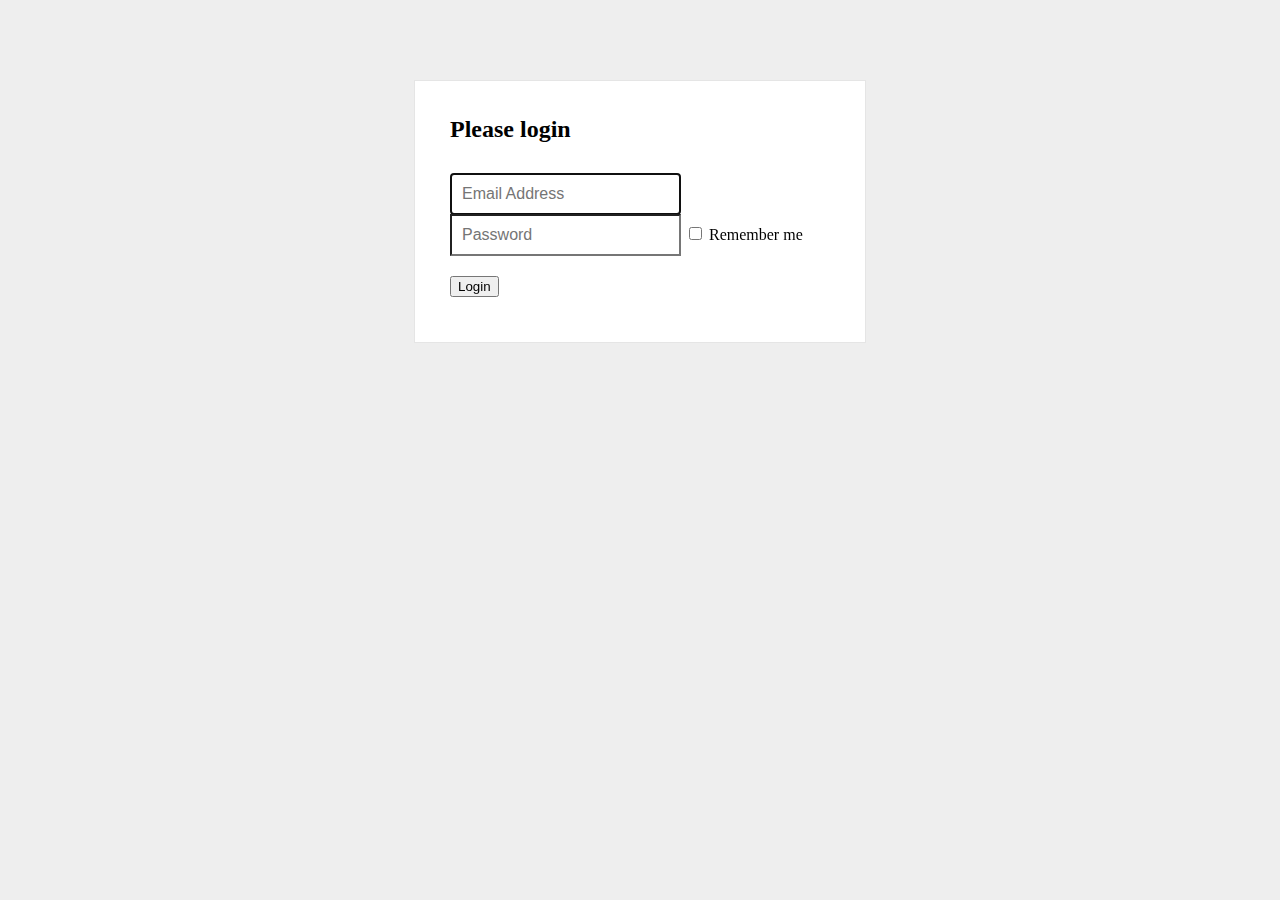
==== Website/login.html @ 12dba486 "Add files via upload" ====
<!DOCTYPE html>
<html lang="en">

<head>
    <meta charset="UTF-8">
    <meta name="viewport" content="width=device-width, initial-scale=1.0">
    <title>Login</title>
    <link rel="stylesheet" href="login.css">
</head>

<body>
    <main id="main-holder">


        <div class="wrapper">
            <form class="form-signin">
                <h2 class="form-signin-heading">Please login</h2>
                <input type="text" class="form-control" name="username" placeholder="Email Address" required="" autofocus="" />
                <input type="password" class="form-control" name="password" placeholder="Password" required="" />
                <label class="checkbox">
        <input type="checkbox" value="remember-me" id="rememberMe" name="rememberMe"> Remember me
      </label>
                <button class="btn btn-lg btn-primary btn-block" type="submit">Login</button>
            </form>
        </div>

    </main>
</body>

</html>
---- Website/login.css ----
html {
    height: 100%;
}

@import "bourbon";
body {
    background: #eee !important;
}

.wrapper {
    margin-top: 80px;
    margin-bottom: 80px;
}

.form-signin {
    max-width: 380px;
    padding: 15px 35px 45px;
    margin: 0 auto;
    background-color: #fff;
    border: 1px solid rgba(0, 0, 0, 0.1);
    .form-signin-heading,
    .checkbox {
        margin-bottom: 30px;
    }
    .checkbox {
        font-weight: normal;
    }
    .form-control {
        position: center;
        font-size: 16px;
        height: auto;
        padding: 10px;
        @include box-sizing(border-box);
        &:focus {
            z-index: 2;
        }
    }
    input[type="text"] {
        margin-bottom: -1px;
        border-bottom-left-radius: 0;
        border-bottom-right-radius: 0;
    }
    input[type="password"] {
        margin-bottom: 20px;
        border-top-left-radius: 0;
        border-top-right-radius: 0;
    }
}
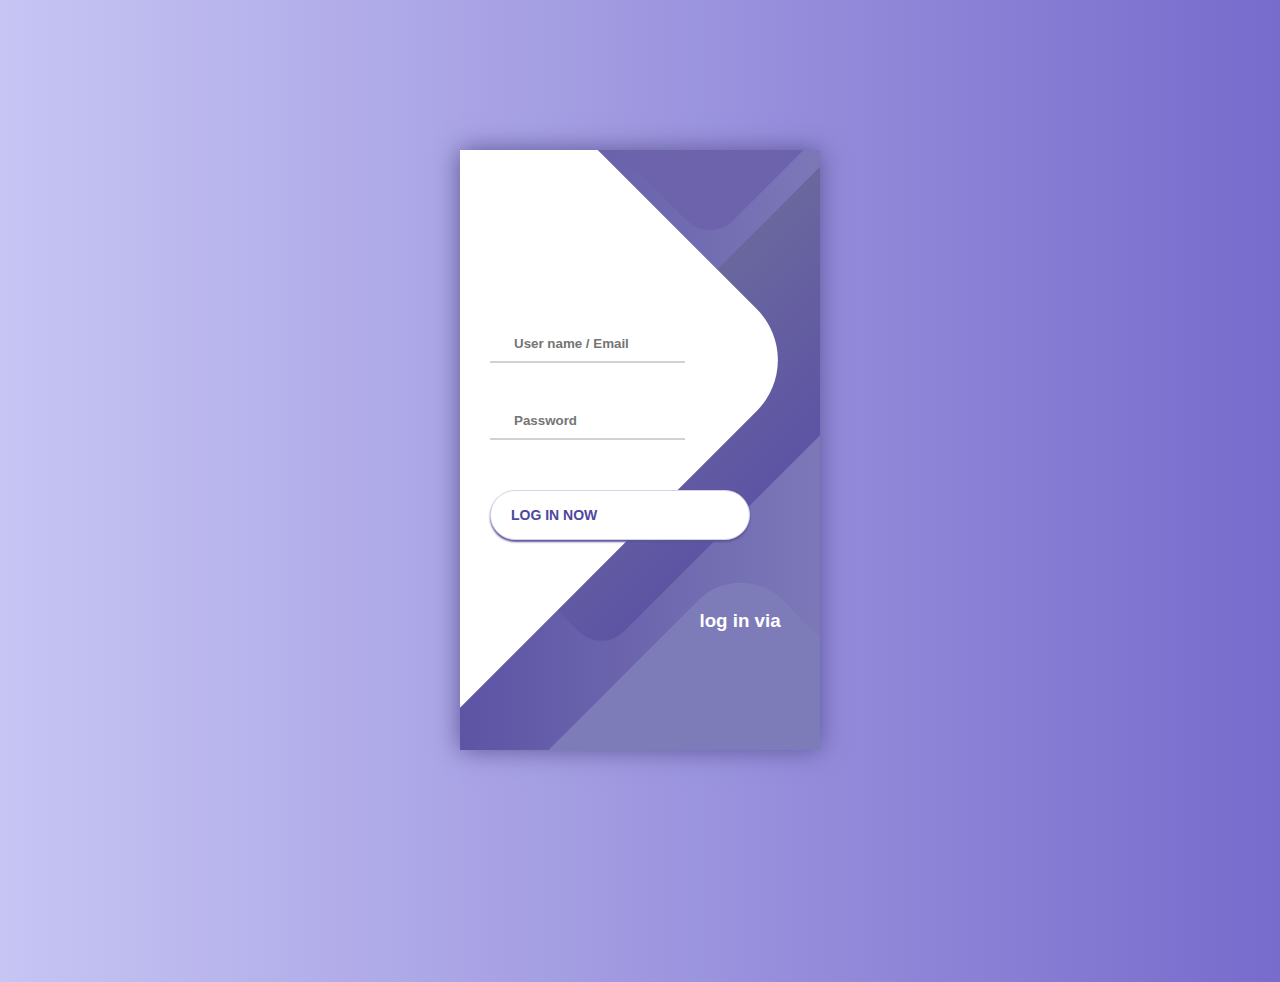
==== commit 78ba9e81: "Add files via upload" ====
--- a/Website/login.html
+++ b/Website/login.html
@@ -9,22 +9,40 @@
 </head>
 
 <body>
-    <main id="main-holder">
-
-
-        <div class="wrapper">
-            <form class="form-signin">
-                <h2 class="form-signin-heading">Please login</h2>
-                <input type="text" class="form-control" name="username" placeholder="Email Address" required="" autofocus="" />
-                <input type="password" class="form-control" name="password" placeholder="Password" required="" />
-                <label class="checkbox">
-        <input type="checkbox" value="remember-me" id="rememberMe" name="rememberMe"> Remember me
-      </label>
-                <button class="btn btn-lg btn-primary btn-block" type="submit">Login</button>
-            </form>
+    <div class="container">
+        <div class="screen">
+            <div class="screen__content">
+                <form class="login">
+                    <div class="login__field">
+                        <i class="login__icon fas fa-user"></i>
+                        <input type="text" class="login__input" placeholder="User name / Email">
+                    </div>
+                    <div class="login__field">
+                        <i class="login__icon fas fa-lock"></i>
+                        <input type="password" class="login__input" placeholder="Password">
+                    </div>
+                    <button class="button login__submit">
+                        <span class="button__text">Log In Now</span>
+                        <i class="button__icon fas fa-chevron-right"></i>
+                    </button>
+                </form>
+                <div class="social-login">
+                    <h3>log in via</h3>
+                    <div class="social-icons">
+                        <a href="#" class="social-login__icon fab fa-instagram"></a>
+                        <a href="#" class="social-login__icon fab fa-facebook"></a>
+                        <a href="#" class="social-login__icon fab fa-twitter"></a>
+                    </div>
+                </div>
+            </div>
+            <div class="screen__background">
+                <span class="screen__background__shape screen__background__shape4"></span>
+                <span class="screen__background__shape screen__background__shape3"></span>
+                <span class="screen__background__shape screen__background__shape2"></span>
+                <span class="screen__background__shape screen__background__shape1"></span>
+            </div>
         </div>
-
-    </main>
+    </div>
 </body>
 
 </html>--- a/Website/login.css
+++ b/Website/login.css
@@ -2,47 +2,180 @@
     height: 100%;
 }
 
-@import "bourbon";
-body {
-    background: #eee !important;
+@import url('https://fonts.googleapis.com/css?family=Raleway:400,700');
+* {
+    box-sizing: border-box;
+    margin: 0;
+    padding: 0;
+    font-family: Raleway, sans-serif;
 }
 
-.wrapper {
-    margin-top: 80px;
-    margin-bottom: 80px;
+body {
+    background: linear-gradient(90deg, #C7C5F4, #776BCC);
 }
 
-.form-signin {
-    max-width: 380px;
-    padding: 15px 35px 45px;
-    margin: 0 auto;
-    background-color: #fff;
-    border: 1px solid rgba(0, 0, 0, 0.1);
-    .form-signin-heading,
-    .checkbox {
-        margin-bottom: 30px;
-    }
-    .checkbox {
-        font-weight: normal;
-    }
-    .form-control {
-        position: center;
-        font-size: 16px;
-        height: auto;
-        padding: 10px;
-        @include box-sizing(border-box);
-        &:focus {
-            z-index: 2;
-        }
-    }
-    input[type="text"] {
-        margin-bottom: -1px;
-        border-bottom-left-radius: 0;
-        border-bottom-right-radius: 0;
-    }
-    input[type="password"] {
-        margin-bottom: 20px;
-        border-top-left-radius: 0;
-        border-top-right-radius: 0;
-    }
+.container {
+    display: flex;
+    align-items: center;
+    justify-content: center;
+    min-height: 100vh;
+}
+
+.screen {
+    background: linear-gradient(90deg, #5D54A4, #7C78B8);
+    position: relative;
+    height: 600px;
+    width: 360px;
+    box-shadow: 0px 0px 24px #5C5696;
+}
+
+.screen__content {
+    z-index: 1;
+    position: relative;
+    height: 100%;
+}
+
+.screen__background {
+    position: absolute;
+    top: 0;
+    left: 0;
+    right: 0;
+    bottom: 0;
+    z-index: 0;
+    -webkit-clip-path: inset(0 0 0 0);
+    clip-path: inset(0 0 0 0);
+}
+
+.screen__background__shape {
+    transform: rotate(45deg);
+    position: absolute;
+}
+
+.screen__background__shape1 {
+    height: 520px;
+    width: 520px;
+    background: #FFF;
+    top: -50px;
+    right: 120px;
+    border-radius: 0 72px 0 0;
+}
+
+.screen__background__shape2 {
+    height: 220px;
+    width: 220px;
+    background: #6C63AC;
+    top: -172px;
+    right: 0;
+    border-radius: 32px;
+}
+
+.screen__background__shape3 {
+    height: 540px;
+    width: 190px;
+    background: linear-gradient(270deg, #5D54A4, #6A679E);
+    top: -24px;
+    right: 0;
+    border-radius: 32px;
+}
+
+.screen__background__shape4 {
+    height: 400px;
+    width: 200px;
+    background: #7E7BB9;
+    top: 420px;
+    right: 50px;
+    border-radius: 60px;
+}
+
+.login {
+    width: 320px;
+    padding: 30px;
+    padding-top: 156px;
+}
+
+.login__field {
+    padding: 20px 0px;
+    position: relative;
+}
+
+.login__icon {
+    position: absolute;
+    top: 30px;
+    color: #7875B5;
+}
+
+.login__input {
+    border: none;
+    border-bottom: 2px solid #D1D1D4;
+    background: none;
+    padding: 10px;
+    padding-left: 24px;
+    font-weight: 700;
+    width: 75%;
+    transition: .2s;
+}
+
+.login__input:active,
+.login__input:focus,
+.login__input:hover {
+    outline: none;
+    border-bottom-color: #6A679E;
+}
+
+.login__submit {
+    background: #fff;
+    font-size: 14px;
+    margin-top: 30px;
+    padding: 16px 20px;
+    border-radius: 26px;
+    border: 1px solid #D4D3E8;
+    text-transform: uppercase;
+    font-weight: 700;
+    display: flex;
+    align-items: center;
+    width: 100%;
+    color: #4C489D;
+    box-shadow: 0px 2px 2px #5C5696;
+    cursor: pointer;
+    transition: .2s;
+}
+
+.login__submit:active,
+.login__submit:focus,
+.login__submit:hover {
+    border-color: #6A679E;
+    outline: none;
+}
+
+.button__icon {
+    font-size: 24px;
+    margin-left: auto;
+    color: #7875B5;
+}
+
+.social-login {
+    position: absolute;
+    height: 140px;
+    width: 160px;
+    text-align: center;
+    bottom: 0px;
+    right: 0px;
+    color: #fff;
+}
+
+.social-icons {
+    display: flex;
+    align-items: center;
+    justify-content: center;
+}
+
+.social-login__icon {
+    padding: 20px 10px;
+    color: #fff;
+    text-decoration: none;
+    text-shadow: 0px 0px 8px #7875B5;
+}
+
+.social-login__icon:hover {
+    transform: scale(1.5);
 }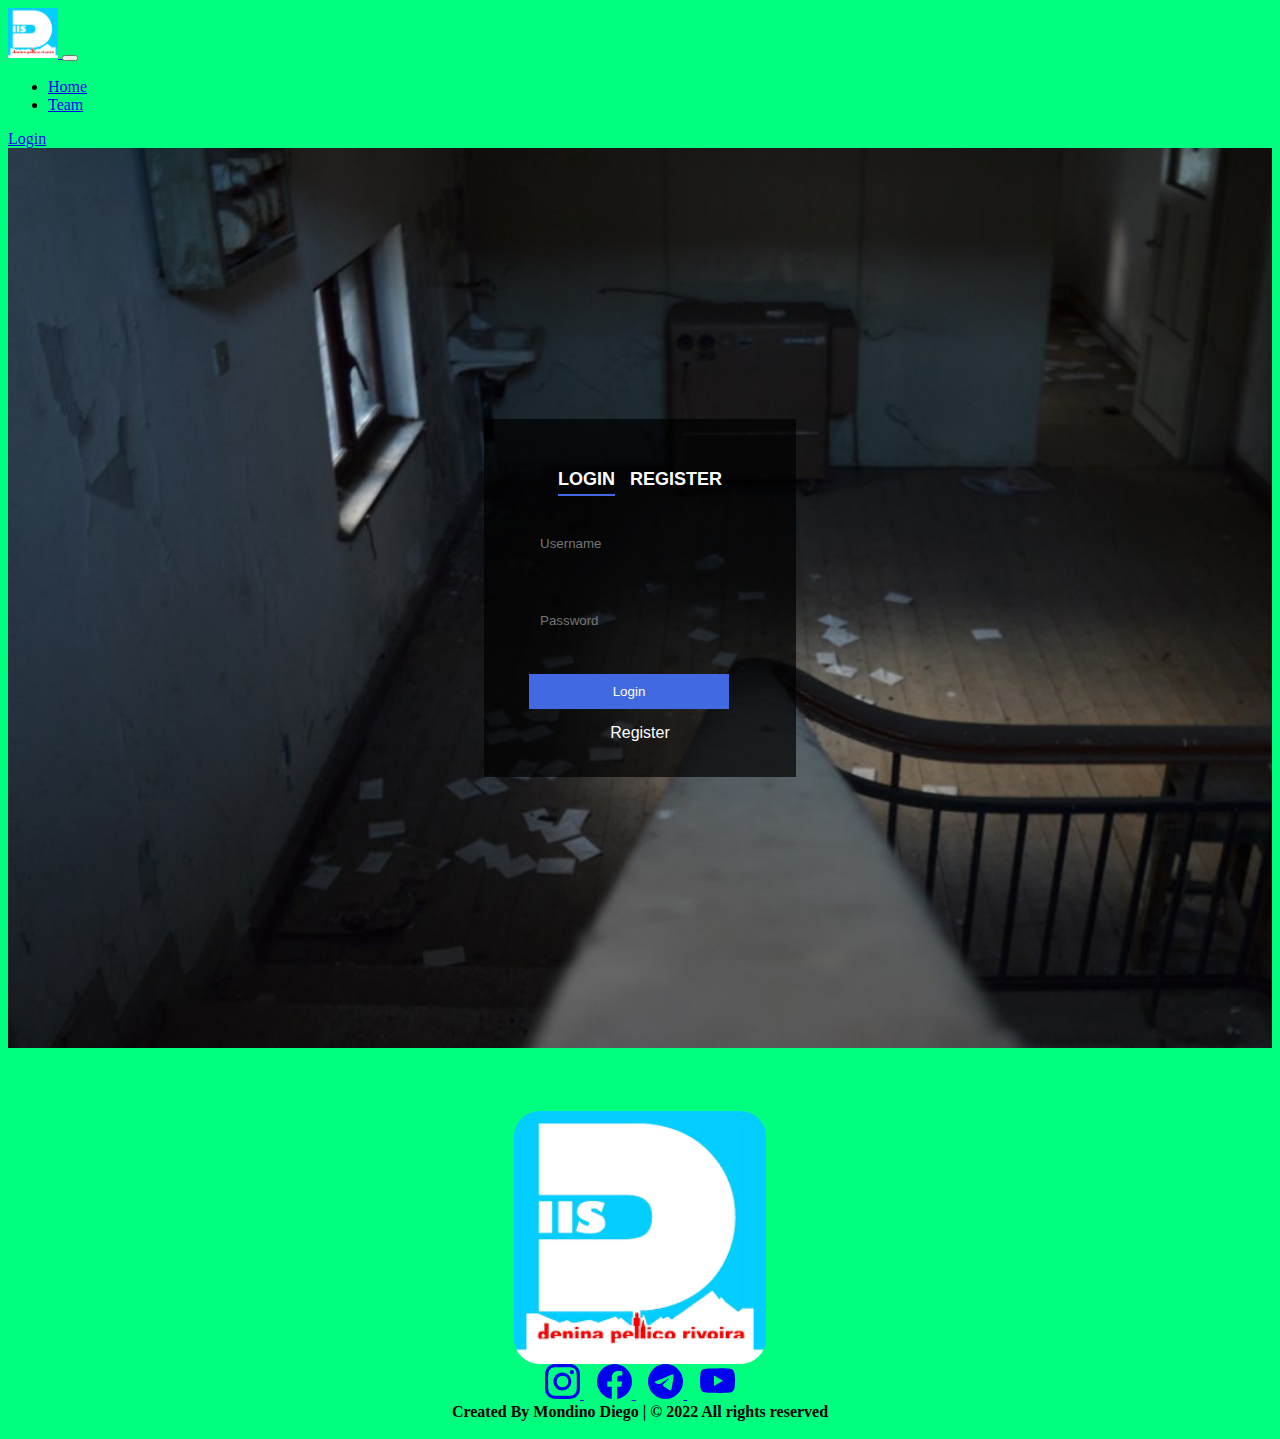
==== commit a514b6e8: "Add files via upload" ====
--- a/Website/login.html
+++ b/Website/login.html
@@ -6,43 +6,132 @@
     <meta name="viewport" content="width=device-width, initial-scale=1.0">
     <title>Login</title>
     <link rel="stylesheet" href="login.css">
+    <a href="./index.html"></a>
 </head>
 
-<body>
-    <div class="container">
-        <div class="screen">
-            <div class="screen__content">
-                <form class="login">
-                    <div class="login__field">
-                        <i class="login__icon fas fa-user"></i>
-                        <input type="text" class="login__input" placeholder="User name / Email">
-                    </div>
-                    <div class="login__field">
-                        <i class="login__icon fas fa-lock"></i>
-                        <input type="password" class="login__input" placeholder="Password">
-                    </div>
-                    <button class="button login__submit">
-                        <span class="button__text">Log In Now</span>
-                        <i class="button__icon fas fa-chevron-right"></i>
-                    </button>
-                </form>
-                <div class="social-login">
-                    <h3>log in via</h3>
-                    <div class="social-icons">
-                        <a href="#" class="social-login__icon fab fa-instagram"></a>
-                        <a href="#" class="social-login__icon fab fa-facebook"></a>
-                        <a href="#" class="social-login__icon fab fa-twitter"></a>
-                    </div>
+<body style="background-color: springgreen;">
+
+    <nav class="navbar navbar-expand-lg navbar-light">
+        <div class="container">
+            <a class="navbar-brand" href="#">
+                <img src="./logo.png" alt="logo denina" height="50">
+            </a>
+            <button class="navbar-toggler" type="button" data-bs-toggle="collapse" data-bs-target="#navbarText" aria-controls="navbarText" aria-expanded="false" aria-label="Toggle navigation">
+            <span class="navbar-toggler-icon"></span>
+          </button>
+            <div class="collapse navbar-collapse" id="navbarText">
+                <ul class="navbar-nav me-auto mb-2 mb-lg-0">
+                    <li class="nav-item">
+                        <a class="nav-link active" aria-current="page" href="./index.html">Home</a>
+                    </li>
+                    <li class="nav-item">
+                        <a class="nav-link" href="./team.html">Team</a>
+                    </li>
+                    </li>
+                </ul>
+                <span class="navbar-text">
+                    <a class="nav-link" href="./login.html">Login</a>
+                </span>
+            </div>
+        </div>
+    </nav>
+
+    <div class="container-fluid">
+        <div class="body">
+            <form action="" class="form" id="body">
+                <div class="action">
+                    <span class="load show" id="login-action" onclick="openLoginPage()">Login</span>
+                    <span class="load" onclick="openRegPage()" id="reg-action">Register</span>
+                </div>
+                <div class="login show-page">
+                    <input type="text" placeholder="Username" />
+                    <input type="password" placeholder="Password" />
+                    <button>Login</button>
+                    <a href="#" onclick="openRegPage()">Register</a>
+                </div>
+                <div class="reg">
+                    <input type="text" placeholder="Username" />
+                    <input type="email" placeholder="Email" />
+                    <input type="password" placeholder="Password" />
+                    <input type="date" placeholder="gg/mm/aaaa" />
+                    <button>Register</button>
+                    <a href="#" onclick="openLoginPage()">Login</a>
+                </div>
+            </form>
+        </div>
+
+    </div>
+
+    <div class="footer">
+        <div class="container ">
+            <div class="row">
+                <a target="new" href="https://www.denina.it/" class="col centro">
+                    <img src="./logo.png" class="logoDenina" style="border-radius: 10%; width: 20%; display: block; margin: 0px auto; text-align: center; margin-top: 5%;">
+                </a>
+            </div>
+            <div class="row">
+                <div class="col centro">
+
+                </div>
+                <div class="col centro">
+
+                </div>
+                <div class="col centro">
+
+                </div>
+                <div class="col centro">
+
                 </div>
             </div>
-            <div class="screen__background">
-                <span class="screen__background__shape screen__background__shape4"></span>
-                <span class="screen__background__shape screen__background__shape3"></span>
-                <span class="screen__background__shape screen__background__shape2"></span>
-                <span class="screen__background__shape screen__background__shape1"></span>
+            <div class="row mt-3 mb-3" style="text-align: center; display:block; margin: 0px auto;">
+                <div class="col centro">
+                    <a target="new" href="https://www.instagram.com/deninapellicorivoira/">
+                        <svg xmlns="http://www.w3.org/2000/svg" width="35" height="35" fill="currentColor" class="bi bi-instagram social" viewBox="0 0 16 16">
+                            <path d="M8 0C5.829 0 5.556.01 4.703.048 3.85.088 3.269.222 2.76.42a3.917 3.917 0 0 0-1.417.923A3.927 3.927 0 0 0 .42 2.76C.222 3.268.087 3.85.048 4.7.01 5.555 0 5.827 0 8.001c0 2.172.01 2.444.048 3.297.04.852.174 1.433.372 1.942.205.526.478.972.923 1.417.444.445.89.719 1.416.923.51.198 1.09.333 1.942.372C5.555 15.99 5.827 16 8 16s2.444-.01 3.298-.048c.851-.04 1.434-.174 1.943-.372a3.916 3.916 0 0 0 1.416-.923c.445-.445.718-.891.923-1.417.197-.509.332-1.09.372-1.942C15.99 10.445 16 10.173 16 8s-.01-2.445-.048-3.299c-.04-.851-.175-1.433-.372-1.941a3.926 3.926 0 0 0-.923-1.417A3.911 3.911 0 0 0 13.24.42c-.51-.198-1.092-.333-1.943-.372C10.443.01 10.172 0 7.998 0h.003zm-.717 1.442h.718c2.136 0 2.389.007 3.232.046.78.035 1.204.166 1.486.275.373.145.64.319.92.599.28.28.453.546.598.92.11.281.24.705.275 1.485.039.843.047 1.096.047 3.231s-.008 2.389-.047 3.232c-.035.78-.166 1.203-.275 1.485a2.47 2.47 0 0 1-.599.919c-.28.28-.546.453-.92.598-.28.11-.704.24-1.485.276-.843.038-1.096.047-3.232.047s-2.39-.009-3.233-.047c-.78-.036-1.203-.166-1.485-.276a2.478 2.478 0 0 1-.92-.598 2.48 2.48 0 0 1-.6-.92c-.109-.281-.24-.705-.275-1.485-.038-.843-.046-1.096-.046-3.233 0-2.136.008-2.388.046-3.231.036-.78.166-1.204.276-1.486.145-.373.319-.64.599-.92.28-.28.546-.453.92-.598.282-.11.705-.24 1.485-.276.738-.034 1.024-.044 2.515-.045v.002zm4.988 1.328a.96.96 0 1 0 0 1.92.96.96 0 0 0 0-1.92zm-4.27 1.122a4.109 4.109 0 1 0 0 8.217 4.109 4.109 0 0 0 0-8.217zm0 1.441a2.667 2.667 0 1 1 0 5.334 2.667 2.667 0 0 1 0-5.334z"/>
+                        </svg>
+                    </a>
+                    <a target="new" href="https://www.facebook.com/deninapellicorivoira/">
+                        <svg xmlns="http://www.w3.org/2000/svg" width="35" height="35" fill="currentColor" class="bi bi-facebook social" viewBox="0 0 16 16" style="margin-left: 1%; margin: top 10px;">
+                            <path d="M16 8.049c0-4.446-3.582-8.05-8-8.05C3.58 0-.002 3.603-.002 8.05c0 4.017 2.926 7.347 6.75 7.951v-5.625h-2.03V8.05H6.75V6.275c0-2.017 1.195-3.131 3.022-3.131.876 0 1.791.157 1.791.157v1.98h-1.009c-.993 0-1.303.621-1.303 1.258v1.51h2.218l-.354 2.326H9.25V16c3.824-.604 6.75-3.934 6.75-7.951z"/>
+                        </svg>
+                    </a>
+                    <a target="new" href="https://mobile.twitter.com/itisrivoira">
+                        <svg xmlns="http://www.w3.org/2000/svg" width="35" height="35" fill="currentColor" class="bi bi-telegram social" viewBox="0 0 16 16" style="margin-left: 1%; margin: top 10px;">
+                        <path d="M16 8A8 8 0 1 1 0 8a8 8 0 0 1 16 0zM8.287 5.906c-.778.324-2.334.994-4.666 2.01-.378.15-.577.298-.595.442-.03.243.275.339.69.47l.175.055c.408.133.958.288 1.243.294.26.006.549-.1.868-.32 2.179-1.471 3.304-2.214 3.374-2.23.05-.012.12-.026.166.016.047.041.042.12.037.141-.03.129-1.227 1.241-1.846 1.817-.193.18-.33.307-.358.336a8.154 8.154 0 0 1-.188.186c-.38.366-.664.64.015 1.088.327.216.589.393.85.571.284.194.568.387.936.629.093.06.183.125.27.187.331.236.63.448.997.414.214-.02.435-.22.547-.82.265-1.417.786-4.486.906-5.751a1.426 1.426 0 0 0-.013-.315.337.337 0 0 0-.114-.217.526.526 0 0 0-.31-.093c-.3.005-.763.166-2.984 1.09z"/>
+                    </svg>
+                    </a>
+                    <a target="new" href="https://www.youtube.com/channel/UCY-94jXci5LUJdlAf89brrg">
+                        <svg xmlns="http://www.w3.org/2000/svg" width="35" height="35" fill="currentColor" class="bi bi-youtube social" viewBox="0 0 16 16" style="margin-left: 1%; margin: top 10px;">
+                            <path d="M8.051 1.999h.089c.822.003 4.987.033 6.11.335a2.01 2.01 0 0 1 1.415 1.42c.101.38.172.883.22 1.402l.01.104.022.26.008.104c.065.914.073 1.77.074 1.957v.075c-.001.194-.01 1.108-.082 2.06l-.008.105-.009.104c-.05.572-.124 1.14-.235 1.558a2.007 2.007 0 0 1-1.415 1.42c-1.16.312-5.569.334-6.18.335h-.142c-.309 0-1.587-.006-2.927-.052l-.17-.006-.087-.004-.171-.007-.171-.007c-1.11-.049-2.167-.128-2.654-.26a2.007 2.007 0 0 1-1.415-1.419c-.111-.417-.185-.986-.235-1.558L.09 9.82l-.008-.104A31.4 31.4 0 0 1 0 7.68v-.123c.002-.215.01-.958.064-1.778l.007-.103.003-.052.008-.104.022-.26.01-.104c.048-.519.119-1.023.22-1.402a2.007 2.007 0 0 1 1.415-1.42c.487-.13 1.544-.21 2.654-.26l.17-.007.172-.006.086-.003.171-.007A99.788 99.788 0 0 1 7.858 2h.193zM6.4 5.209v4.818l4.157-2.408L6.4 5.209z"/>
+                        </svg>
+                    </a>
+                </div>
+            </div>
+            <div class="row">
+                <div class="col centro scrittaFooter" style="padding-bottom: 10px; text-align: center;">
+                    <b>Created By Mondino Diego | © 2022 All rights reserved</b>
+                </div>
             </div>
         </div>
     </div>
+
+
+    <script>
+        function openLoginPage() {
+            document.querySelector(".reg").classList.remove("show-page");
+            document.querySelector(".login").classList.add("show-page");
+            document.getElementById("login-action").classList.add("show");
+            document.getElementById("reg-action").classList.remove("show");
+        }
+
+        function openRegPage() {
+            document.querySelector(".reg").classList.add("show-page");
+            document.querySelector(".login").classList.remove("show-page");
+            document.getElementById("reg-action").classList.add("show");
+            document.getElementById("login-action").classList.remove("show");
+        }
+    </script>
+
 </body>
 
 </html>--- a/Website/login.css
+++ b/Website/login.css
@@ -1,181 +1,105 @@
-html {
-    height: 100%;
-}
-
-@import url('https://fonts.googleapis.com/css?family=Raleway:400,700');
-* {
-    box-sizing: border-box;
-    margin: 0;
-    padding: 0;
-    font-family: Raleway, sans-serif;
-}
-
-body {
-    background: linear-gradient(90deg, #C7C5F4, #776BCC);
-}
-
-.container {
+.body {
+    font-family: sans-serif;
+    background-color: black;
     display: flex;
     align-items: center;
     justify-content: center;
-    min-height: 100vh;
+    height: 900px;
+    background: url(./bgLogin.jpeg);
+    background-repeat: no-repeat;
+    background-size: cover;
 }
 
-.screen {
-    background: linear-gradient(90deg, #5D54A4, #7C78B8);
-    position: relative;
-    height: 600px;
-    width: 360px;
-    box-shadow: 0px 0px 24px #5C5696;
+.form {
+    background: rgba(0, 0, 0, 0.7);
+    padding: 20px 15px;
+    min-height: 250px;
 }
 
-.screen__content {
-    z-index: 1;
-    position: relative;
-    height: 100%;
+input {
+    display: block;
+    outline: none;
+    padding: 15px 10px;
+    margin: 30px;
+    border: solid 1px transparent;
+    background: none;
+    color: white;
+    width: 200px;
+    transition: border-color 1s;
 }
 
-.screen__background {
-    position: absolute;
-    top: 0;
-    left: 0;
-    right: 0;
-    bottom: 0;
-    z-index: 0;
-    -webkit-clip-path: inset(0 0 0 0);
-    clip-path: inset(0 0 0 0);
+input:focus {
+    border-color: royalblue;
 }
 
-.screen__background__shape {
-    transform: rotate(45deg);
-    position: absolute;
+.form button {
+    padding: 10px;
+    color: white;
+    background: royalblue;
+    border: none;
+    width: 200px;
+    margin-left: 30px;
+    transition: 0.2s;
+    cursor: pointer;
 }
 
-.screen__background__shape1 {
-    height: 520px;
-    width: 520px;
-    background: #FFF;
-    top: -50px;
-    right: 120px;
-    border-radius: 0 72px 0 0;
+.form button:hover {
+    background: rgb(114, 149, 255);
 }
 
-.screen__background__shape2 {
-    height: 220px;
-    width: 220px;
-    background: #6C63AC;
-    top: -172px;
-    right: 0;
-    border-radius: 32px;
+.action {
+    color: white;
+    text-align: center;
+    font-size: 18px;
+    margin: 30px;
+    text-transform: uppercase;
+    font-weight: bold;
 }
 
-.screen__background__shape3 {
-    height: 540px;
-    width: 190px;
-    background: linear-gradient(270deg, #5D54A4, #6A679E);
-    top: -24px;
-    right: 0;
-    border-radius: 32px;
+.load {
+    position: relative;
+    margin: 2px 5px;
+    padding-bottom: 5px;
+    border-bottom: solid 2px transparent;
+    cursor: pointer;
+    transition: 0.5s;
 }
 
-.screen__background__shape4 {
-    height: 400px;
-    width: 200px;
-    background: #7E7BB9;
-    top: 420px;
-    right: 50px;
-    border-radius: 60px;
+.load.show {
+    border-bottom-color: royalblue;
+}
+
+.form a {
+    color: white;
+    text-decoration: none;
+    display: block;
+    margin: 15px;
+    text-align: center;
+    transition: 0.5s;
+}
+
+.form a:hover {
+    color: royalblue;
 }
 
 .login {
-    width: 320px;
-    padding: 30px;
-    padding-top: 156px;
+    display: none;
 }
 
-.login__field {
-    padding: 20px 0px;
-    position: relative;
+.reg {
+    display: none;
 }
 
-.login__icon {
-    position: absolute;
-    top: 30px;
-    color: #7875B5;
+.show-page {
+    display: block;
+    animation: show-page 1s;
 }
 
-.login__input {
-    border: none;
-    border-bottom: 2px solid #D1D1D4;
-    background: none;
-    padding: 10px;
-    padding-left: 24px;
-    font-weight: 700;
-    width: 75%;
-    transition: .2s;
-}
-
-.login__input:active,
-.login__input:focus,
-.login__input:hover {
-    outline: none;
-    border-bottom-color: #6A679E;
-}
-
-.login__submit {
-    background: #fff;
-    font-size: 14px;
-    margin-top: 30px;
-    padding: 16px 20px;
-    border-radius: 26px;
-    border: 1px solid #D4D3E8;
-    text-transform: uppercase;
-    font-weight: 700;
-    display: flex;
-    align-items: center;
-    width: 100%;
-    color: #4C489D;
-    box-shadow: 0px 2px 2px #5C5696;
-    cursor: pointer;
-    transition: .2s;
-}
-
-.login__submit:active,
-.login__submit:focus,
-.login__submit:hover {
-    border-color: #6A679E;
-    outline: none;
-}
-
-.button__icon {
-    font-size: 24px;
-    margin-left: auto;
-    color: #7875B5;
-}
-
-.social-login {
-    position: absolute;
-    height: 140px;
-    width: 160px;
-    text-align: center;
-    bottom: 0px;
-    right: 0px;
-    color: #fff;
-}
-
-.social-icons {
-    display: flex;
-    align-items: center;
-    justify-content: center;
-}
-
-.social-login__icon {
-    padding: 20px 10px;
-    color: #fff;
-    text-decoration: none;
-    text-shadow: 0px 0px 8px #7875B5;
-}
-
-.social-login__icon:hover {
-    transform: scale(1.5);
+@keyframes show-page {
+    0% {
+        opacity: 0;
+    }
+    100% {
+        opacity: 1;
+    }
 }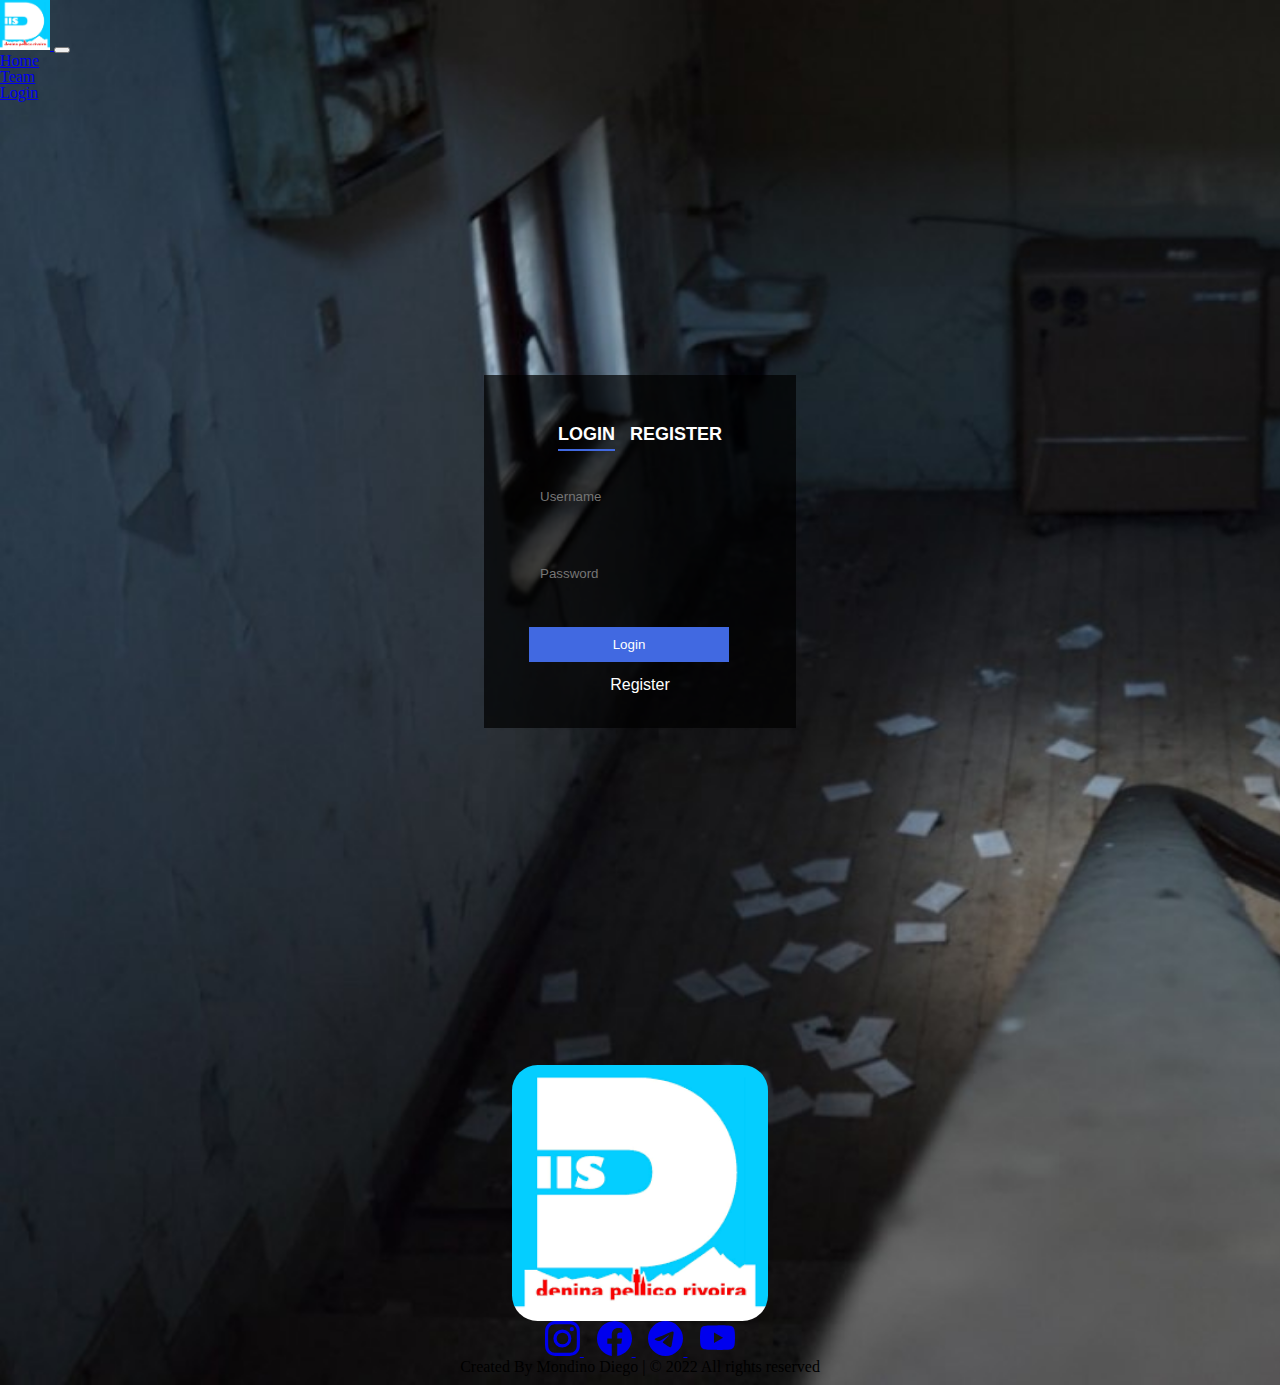
==== commit f5fd47ba: "Add files via upload" ====
--- a/Website/login.html
+++ b/Website/login.html
@@ -3,16 +3,19 @@
 
 <head>
     <meta charset="UTF-8">
+
+    <link href="https://cdn.jsdelivr.net/npm/bootstrap@5.1.3/dist/css/bootstrap.min.css" rel="stylesheet" integrity="sha384-1BmE4kWBq78iYhFldvKuhfTAU6auU8tT94WrHftjDbrCEXSU1oBoqyl2QvZ6jIW3" crossorigin="anonymous">
     <meta name="viewport" content="width=device-width, initial-scale=1.0">
     <title>Login</title>
     <link rel="stylesheet" href="login.css">
     <a href="./index.html"></a>
 </head>
 
-<body style="background-color: springgreen;">
+<body>
+
+    <div class="container-fluid">
 
     <nav class="navbar navbar-expand-lg navbar-light">
-        <div class="container">
             <a class="navbar-brand" href="#">
                 <img src="./logo.png" alt="logo denina" height="50">
             </a>
@@ -33,10 +36,9 @@
                     <a class="nav-link" href="./login.html">Login</a>
                 </span>
             </div>
-        </div>
+        
     </nav>
 
-    <div class="container-fluid">
         <div class="body">
             <form action="" class="form" id="body">
                 <div class="action">
@@ -60,7 +62,7 @@
             </form>
         </div>
 
-    </div>
+
 
     <div class="footer">
         <div class="container ">
@@ -69,20 +71,7 @@
                     <img src="./logo.png" class="logoDenina" style="border-radius: 10%; width: 20%; display: block; margin: 0px auto; text-align: center; margin-top: 5%;">
                 </a>
             </div>
-            <div class="row">
-                <div class="col centro">
-
-                </div>
-                <div class="col centro">
-
-                </div>
-                <div class="col centro">
-
-                </div>
-                <div class="col centro">
-
-                </div>
-            </div>
+            
             <div class="row mt-3 mb-3" style="text-align: center; display:block; margin: 0px auto;">
                 <div class="col centro">
                     <a target="new" href="https://www.instagram.com/deninapellicorivoira/">
@@ -114,7 +103,7 @@
             </div>
         </div>
     </div>
-
+</div>
 
     <script>
         function openLoginPage() {
--- a/Website/login.css
+++ b/Website/login.css
@@ -1,13 +1,59 @@
+/* http://meyerweb.com/eric/tools/css/reset/ 
+   v2.0 | 20110126
+   License: none (public domain)
+*/
+
+html, body, div, span, applet, object, iframe,
+h1, h2, h3, h4, h5, h6, p, blockquote, pre,
+a, abbr, acronym, address, big, cite, code,
+del, dfn, em, img, ins, kbd, q, s, samp,
+small, strike, strong, sub, sup, tt, var,
+b, u, i, center,
+dl, dt, dd, ol, ul, li,
+fieldset, form, label, legend,
+table, caption, tbody, tfoot, thead, tr, th, td,
+article, aside, canvas, details, embed, 
+figure, figcaption, footer, header, hgroup, 
+menu, nav, output, ruby, section, summary,
+time, mark, audio, video {
+	margin: 0;
+	padding: 0;
+	border: 0;
+	font-size: 100%;
+	font: inherit;
+	vertical-align: baseline;
+}
+/* HTML5 display-role reset for older browsers */
+article, aside, details, figcaption, figure, 
+footer, header, hgroup, menu, nav, section {
+	display: block;
+}
+body {
+	line-height: 1;
+}
+ol, ul {
+	list-style: none;
+}
+blockquote, q {
+	quotes: none;
+}
+blockquote:before, blockquote:after,
+q:before, q:after {
+	content: '';
+	content: none;
+}
+table {
+	border-collapse: collapse;
+	border-spacing: 0;
+}
+
 .body {
     font-family: sans-serif;
-    background-color: black;
     display: flex;
     align-items: center;
     justify-content: center;
     height: 900px;
-    background: url(./bgLogin.jpeg);
-    background-repeat: no-repeat;
-    background-size: cover;
+
 }
 
 .form {
@@ -15,7 +61,11 @@
     padding: 20px 15px;
     min-height: 250px;
 }
-
+.container-fluid{
+    background: url(./bgLogin.jpeg);
+    background-repeat: no-repeat;
+    background-size: cover;
+}
 input {
     display: block;
     outline: none;
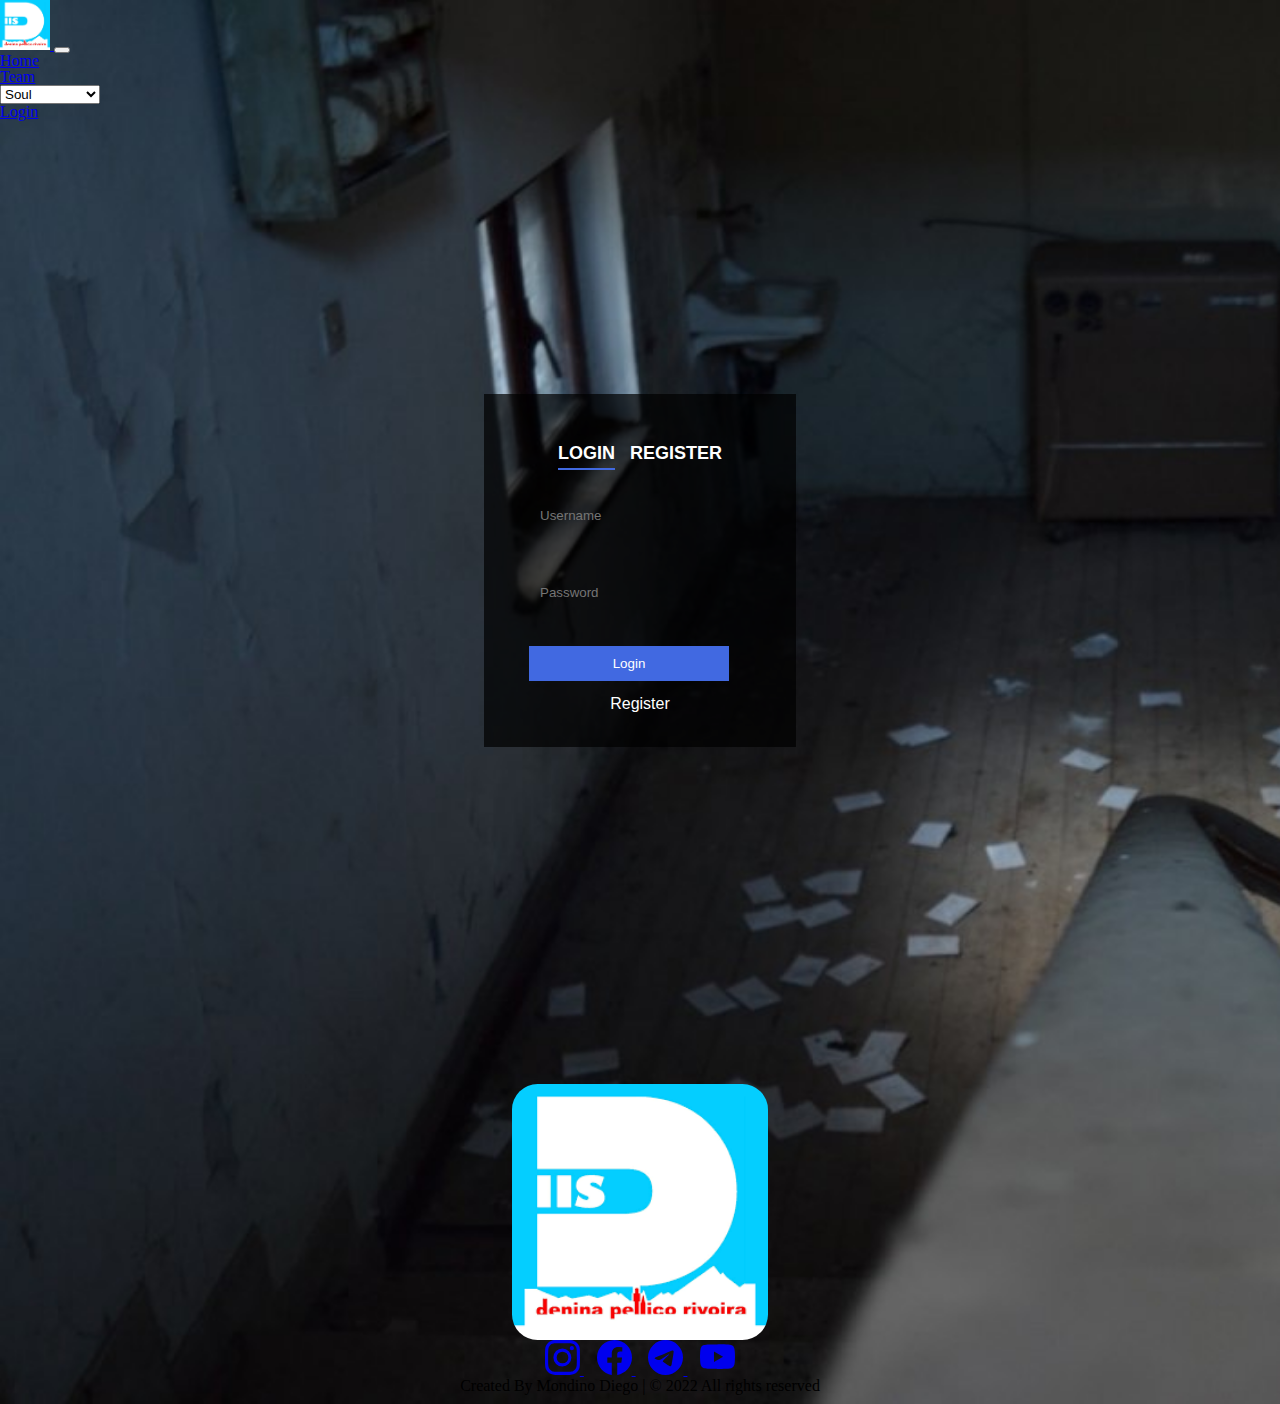
==== commit ef9c5f1d: "Add files via upload" ====
--- a/Website/login.html
+++ b/Website/login.html
@@ -30,7 +30,13 @@
                     <li class="nav-item">
                         <a class="nav-link" href="./team.html">Team</a>
                     </li>
-                    </li>
+
+                    <select name="escaperoom" id="escaperoom">
+                      <option value="Soul">Soul</option>
+                      <option value="TheLostKeys">TheLostKeys</option>
+                      <option value="KikisKey">KikisKey</option>
+                      <option value="Trapped">Trapped</option>
+                    </select> 
                 </ul>
                 <span class="navbar-text">
                     <a class="nav-link" href="./login.html">Login</a>
@@ -46,16 +52,16 @@
                     <span class="load" onclick="openRegPage()" id="reg-action">Register</span>
                 </div>
                 <div class="login show-page">
-                    <input type="text" placeholder="Username" />
-                    <input type="password" placeholder="Password" />
+                    <input type="text" placeholder="Username" required />
+                    <input type="password" placeholder="Password" required />
                     <button>Login</button>
                     <a href="#" onclick="openRegPage()">Register</a>
                 </div>
                 <div class="reg">
-                    <input type="text" placeholder="Username" />
-                    <input type="email" placeholder="Email" />
-                    <input type="password" placeholder="Password" />
-                    <input type="date" placeholder="gg/mm/aaaa" />
+                    <input type="text" placeholder="Username" required />
+                    <input type="email" placeholder="Email" required />
+                    <input type="password" placeholder="Password" required />
+                    <input type="date" placeholder="gg/mm/aaaa" required />
                     <button>Register</button>
                     <a href="#" onclick="openLoginPage()">Login</a>
                 </div>
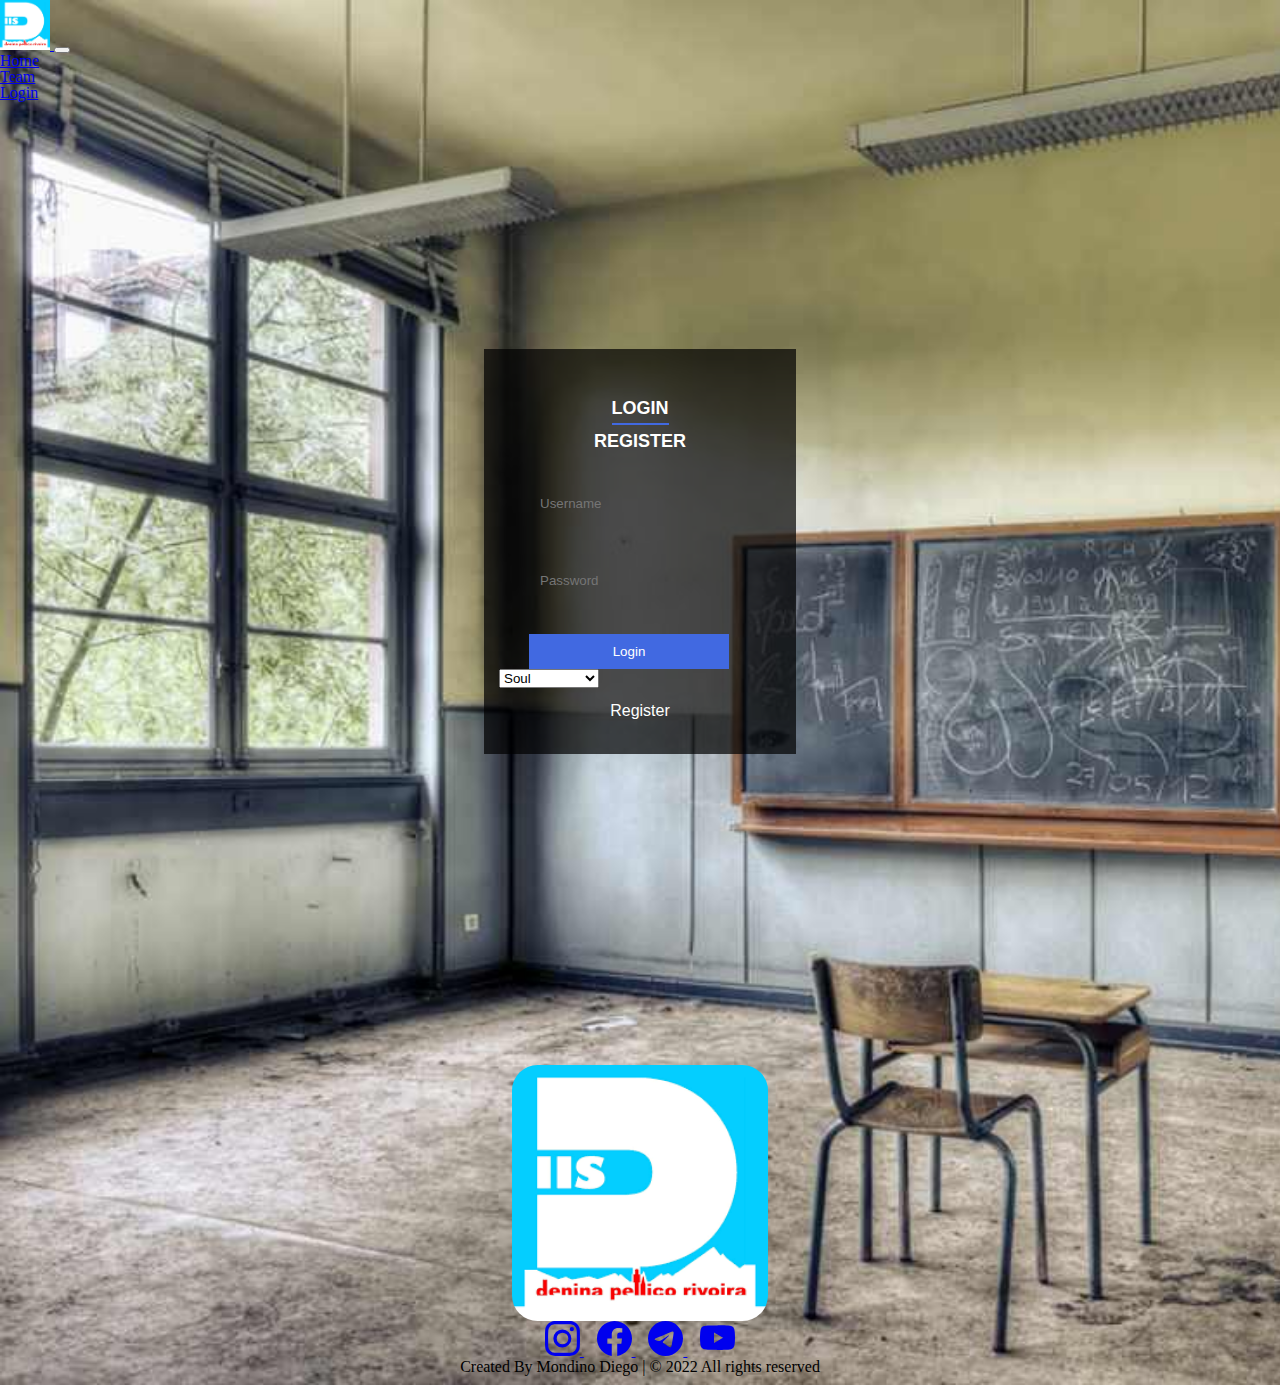
==== commit 9a42b87b: "Add files via upload" ====
--- a/Website/login.html
+++ b/Website/login.html
@@ -26,44 +26,41 @@
                 <ul class="navbar-nav me-auto mb-2 mb-lg-0">
                     <li class="nav-item">
                         <a class="nav-link active" aria-current="page" href="./index.html">Home</a>
+                        
                     </li>
                     <li class="nav-item">
                         <a class="nav-link" href="./team.html">Team</a>
                     </li>
 
-                    <select name="escaperoom" id="escaperoom">
-                      <option value="Soul">Soul</option>
-                      <option value="TheLostKeys">TheLostKeys</option>
-                      <option value="KikisKey">KikisKey</option>
-                      <option value="Trapped">Trapped</option>
-                    </select> 
                 </ul>
                 <span class="navbar-text">
                     <a class="nav-link" href="./login.html">Login</a>
+                    
                 </span>
             </div>
         
     </nav>
 
         <div class="body">
-            <form action="" class="form" id="body">
+            <form action="./acccesso.php" method="post" class="form" id="body">
                 <div class="action">
                     <span class="load show" id="login-action" onclick="openLoginPage()">Login</span>
-                    <span class="load" onclick="openRegPage()" id="reg-action">Register</span>
+                    <a href="registrati.html"><span class="load" onclick="openRegPage()" id="reg-action">Register</span></a>
                 </div>
                 <div class="login show-page">
-                    <input type="text" placeholder="Username" required />
-                    <input type="password" placeholder="Password" required />
-                    <button>Login</button>
-                    <a href="#" onclick="openRegPage()">Register</a>
-                </div>
-                <div class="reg">
-                    <input type="text" placeholder="Username" required />
-                    <input type="email" placeholder="Email" required />
-                    <input type="password" placeholder="Password" required />
-                    <input type="date" placeholder="gg/mm/aaaa" required />
-                    <button>Register</button>
-                    <a href="#" onclick="openLoginPage()">Login</a>
+                    <input type="text" name="username" placeholder="Username" required />
+                    <input type="password" name="password" placeholder="Password" required />
+                    <button type="submit" name="invia">Login</button>
+
+                    <div class="selezione">
+                    <select name="escaperoom">
+                        <option value="0">Soul</option>
+                        <option value="1">TheLostKeys</option>
+                        <option value="2">KikisKey</option>
+                        <option value="3">Trapped</option>
+                      </select> 
+                    </div>
+                    <a onclick="openRegPage()" href="registrati.html">Register</a>
                 </div>
             </form>
         </div>
--- a/Website/login.css
+++ b/Website/login.css
@@ -62,7 +62,7 @@
     min-height: 250px;
 }
 .container-fluid{
-    background: url(./bgLogin.jpeg);
+    background: url(./scuola.jpg);
     background-repeat: no-repeat;
     background-size: cover;
 }
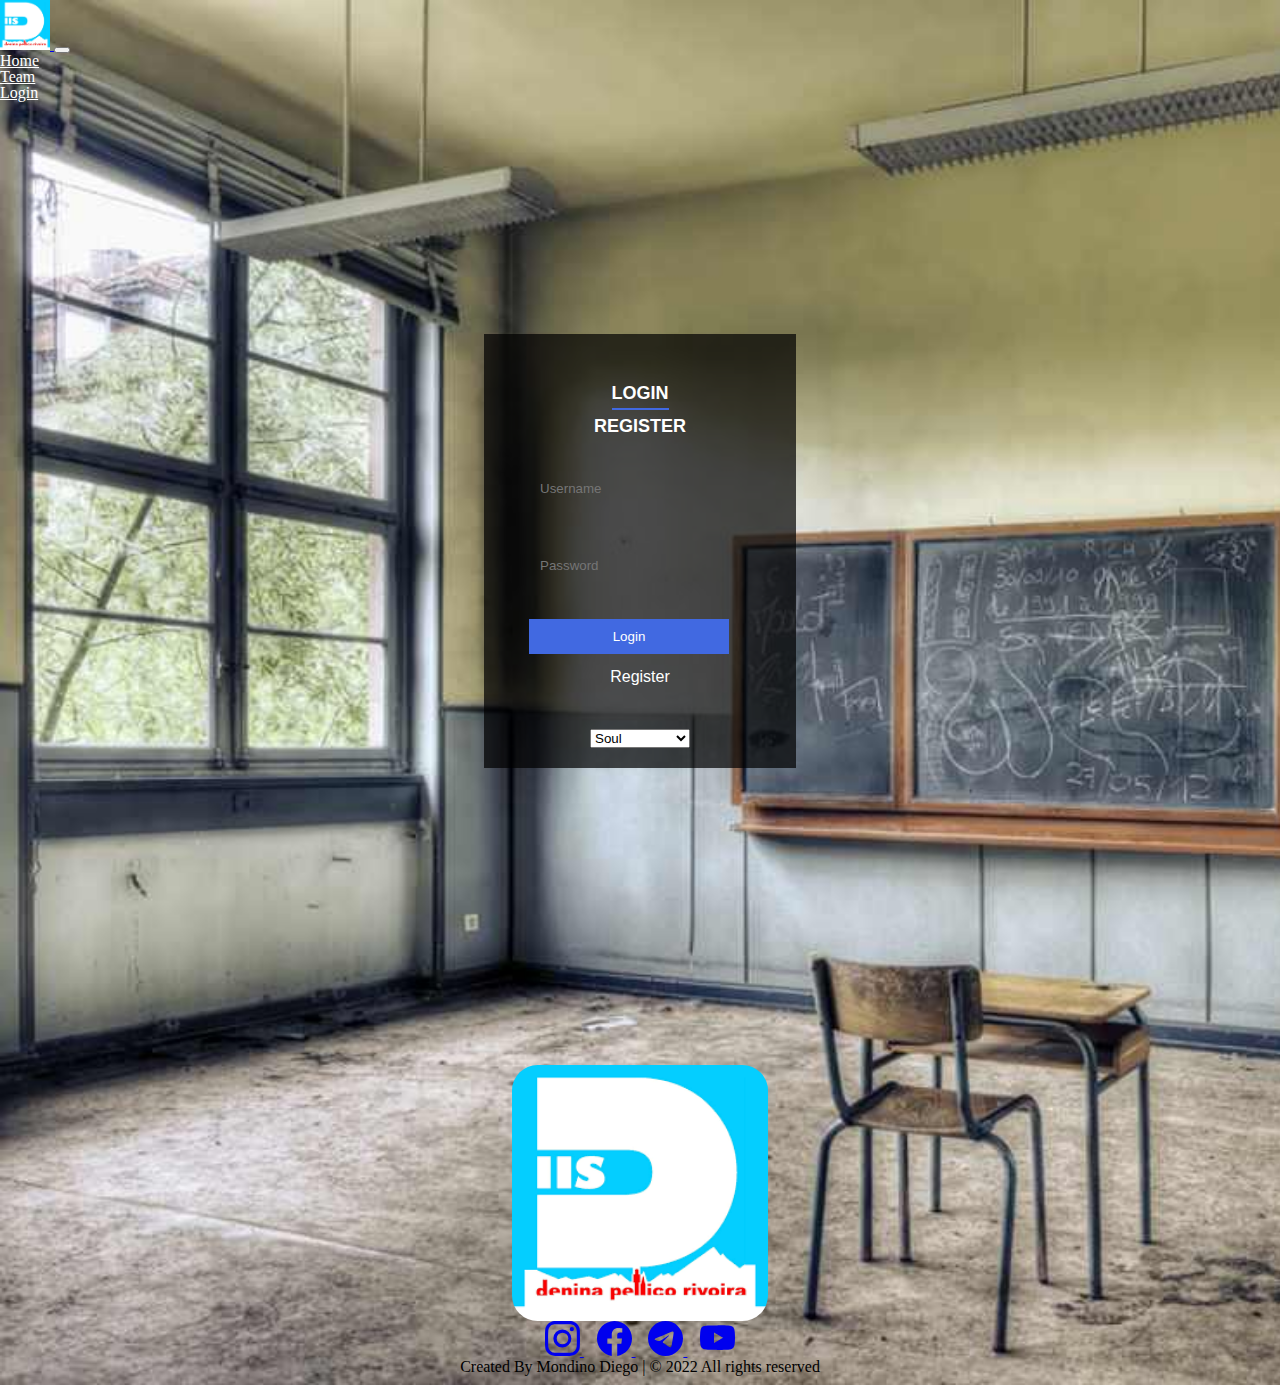
==== commit 03e006dc: "Add files via upload" ====
--- a/Website/login.html
+++ b/Website/login.html
@@ -25,16 +25,16 @@
             <div class="collapse navbar-collapse" id="navbarText">
                 <ul class="navbar-nav me-auto mb-2 mb-lg-0">
                     <li class="nav-item">
-                        <a class="nav-link active" aria-current="page" href="./index.html">Home</a>
+                        <a class="nav-link active" aria-current="page" href="./index.html" style="color: #fff;">Home</a>
                         
                     </li>
                     <li class="nav-item">
-                        <a class="nav-link" href="./team.html">Team</a>
+                        <a class="nav-link" href="./team.html" style="color: #fff;">Team</a>
                     </li>
 
                 </ul>
                 <span class="navbar-text">
-                    <a class="nav-link" href="./login.html">Login</a>
+                    <a class="nav-link" href="./login.html" style="color: #fff;">Login</a>
                     
                 </span>
             </div>
@@ -53,14 +53,16 @@
                     <button type="submit" name="invia">Login</button>
 
                     <div class="selezione">
-                    <select name="escaperoom">
-                        <option value="0">Soul</option>
-                        <option value="1">TheLostKeys</option>
-                        <option value="2">KikisKey</option>
-                        <option value="3">Trapped</option>
-                      </select> 
+                        <a onclick="openRegPage()" href="registrati.html">Register</a>
+                        <center>
+                            <select name="escaperoom" style="margin-top: 10%;">
+                                <option value="0">Soul</option>
+                                <option value="1">TheLostKeys</option>
+                                <option value="2">KikisKey</option>
+                                <option value="3">Trapped</option>
+                            </select>
+                        </center>
                     </div>
-                    <a onclick="openRegPage()" href="registrati.html">Register</a>
                 </div>
             </form>
         </div>
